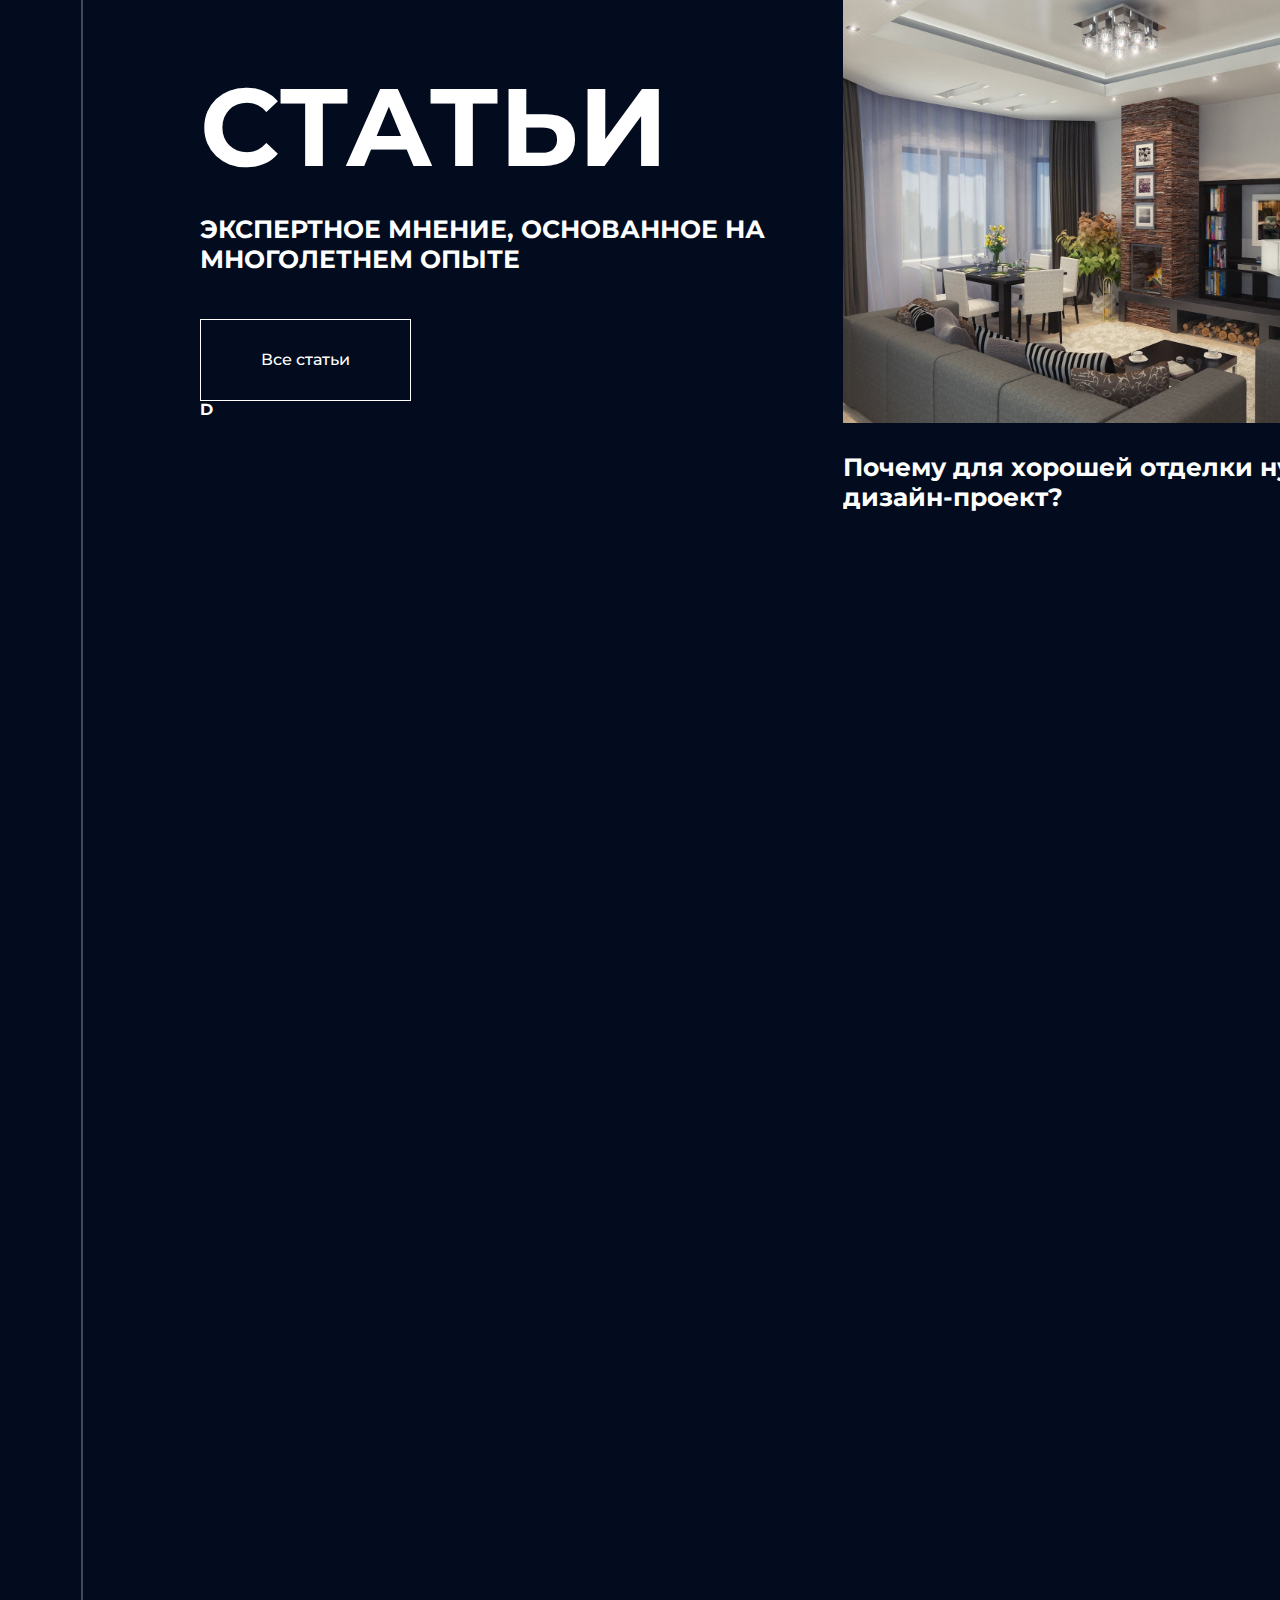
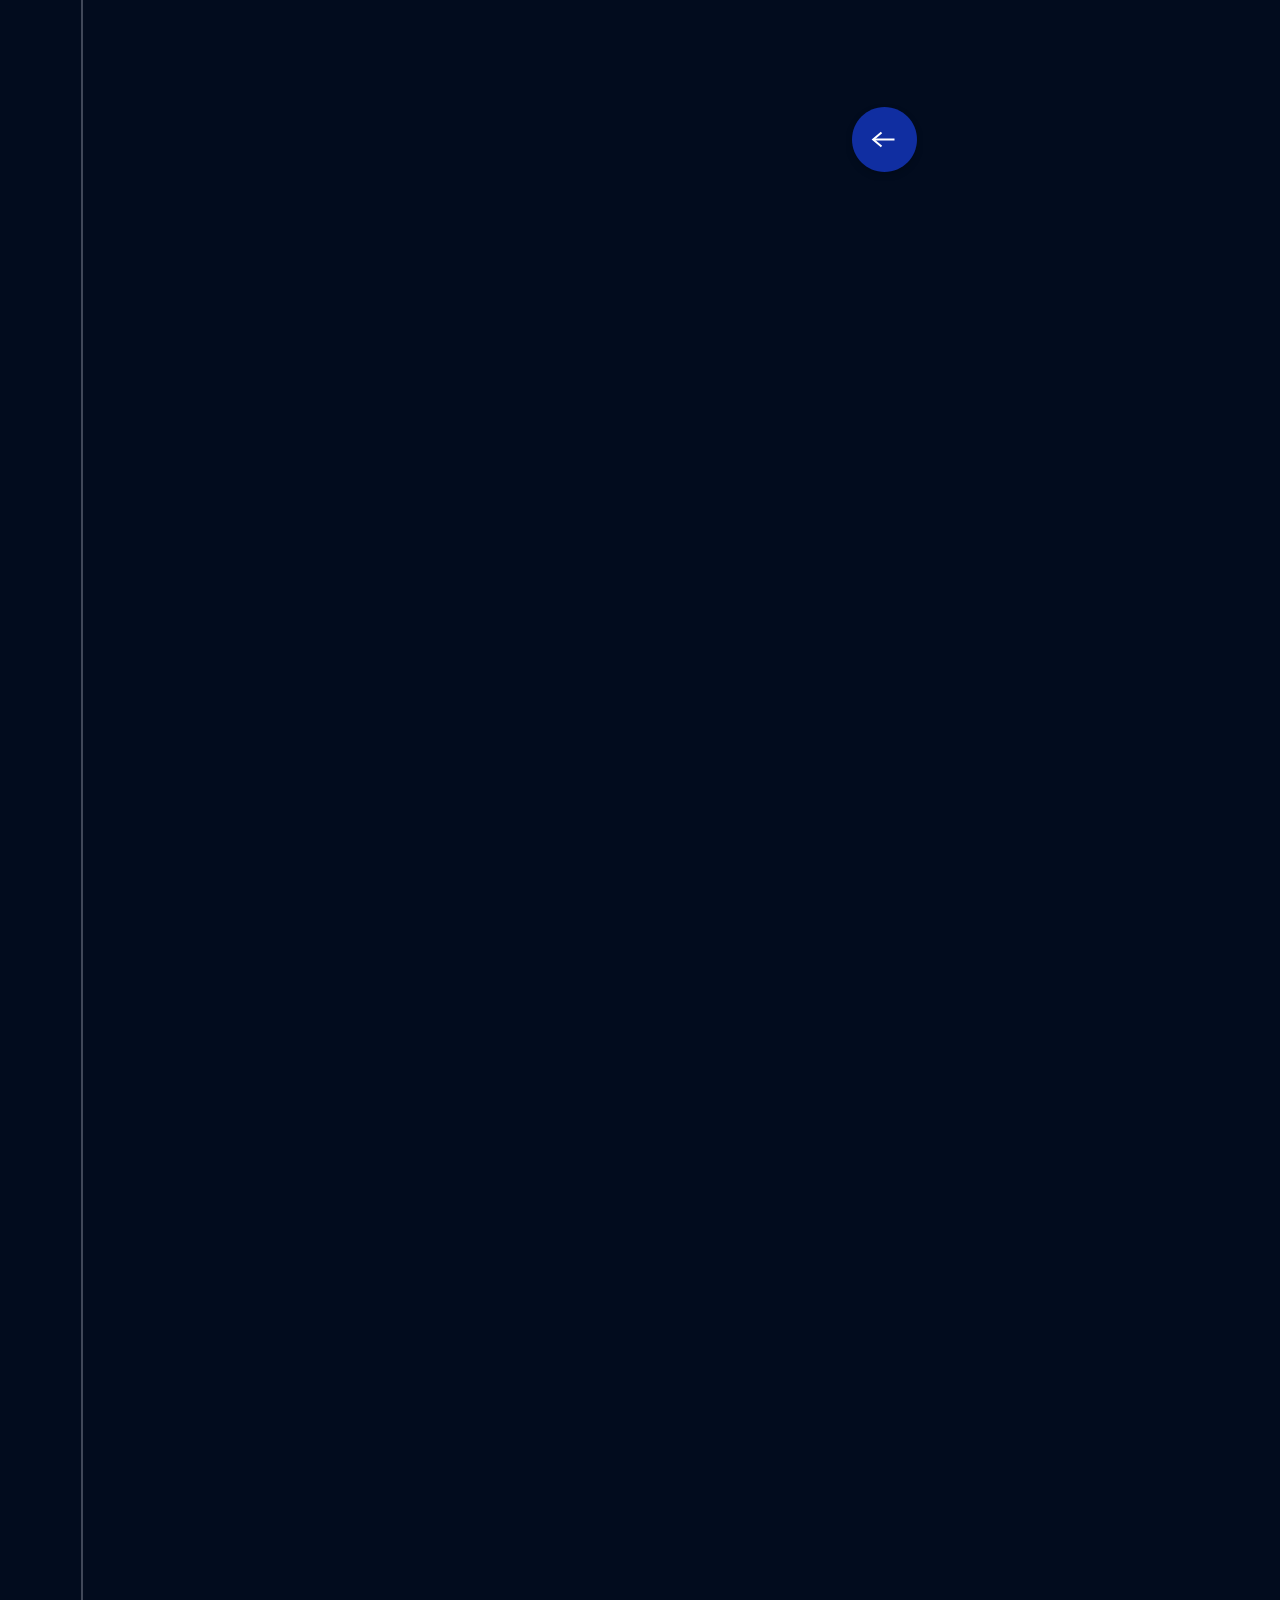
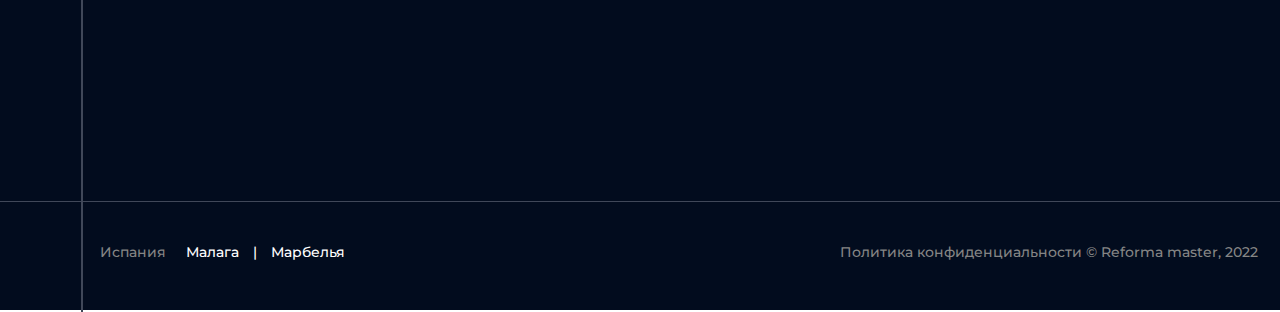
==== index.html @ 3654eb15 "first commit" ====
<!DOCTYPE html>
<html lang="ru">
<head>
    <meta charset="UTF-8">
    <meta http-equiv="X-UA-Compatible" content="IE=edge">
    <meta name="viewport" content="width=device-width, initial-scale=1.0">
    <link rel="shortcut icon" href="favicon.ico" type="image/x-icon">
    <link rel="stylesheet" href="/style/normalize.css">
    <link rel="stylesheet" href="/style/style.css">
    <link rel="preconnect" href="https://fonts.googleapis.com">
<link rel="preconnect" href="https://fonts.gstatic.com" crossorigin>
<link href="https://fonts.googleapis.com/css2?family=Montserrat:wght@500;700&display=swap" rel="stylesheet"> 
    <title>Document</title>
</head>
<body>
    <div class="stripes">
        <div class="stripe"></div>
    <!-- <header class="header"></header> -->
            <!-- <aside class="aside-left">
            <ul class="cosial">
                <li class="cosial-item">1</li>
                <li class="cosial-item">1</li>
                <li class="cosial-item">1</li>
            </ul>
        </aside> -->
        <!-- <div class="main">
            <section class="section"></section>
            <nav class="navigation"></nav>    
            
        </div> -->
        <!-- main    end -->
       
            <section class="articles black-bg">
                <div class="wrap">
                    <div class="articles-box">
                        <div class="articles-left">                            
                            <h2 class="articles-title">Статьи</h2>
                            <p class="articles-text">Экспертное мнение, основанное 
                                на многолетнем опыте</p>
                            <button class="articles-btn">Все статьи</button>
                            <div class="right ">d</div>
                        </div>
                        <div class="articles-slider">
                            <div class="arrow-left"></div>
                            <div class="arrow-right"></div>
                            <div class="slide1">
                                <img class="slide1-img" src="image/slide1.jpg" alt="slide1">
                                <p class="slide1-description">Почему для хорошей отделки 
                                    нужен дизайн-проект?</p>
                            </div>
                            <!-- slider2  -->
                            <div class="slide1">
                                <img class="slide2-img" src="image/slide2.jpg" alt="slide1">
                                <p class="slide1-description not-activ">Почему для хорошей отделки 
                                    нужен дизайн-проект?</p>
                            </div>
                        </div>
                    </div>
                </div>
            </section>
    
            <footer class="footer black-bg">
                <div class="container">
                    <div class="footer-box">
                        <div class="left">
                            <p>Испания</p>
                            <p class="country"> Малага <span class="malaga">|</span> Марбелья</p>
                        </div>
                        <div class="copyright">
                            <span>Политика конфиденциальности</span>
                            <span>&copy; Reforma master, 2022</span>
                        </div>
                    </div>
                </div>
            </footer>
    </div>
</body>
</html>
---- style/style.css ----
body {
    color: black;
    font-family: 'Montserrat', sans-serif;
    font-weight: 500;
    /* color: #020C1E; */
    color: #CCCDD0;
    /* border:#FF0 dashed 1px; */
    position: relative;
}
.header {
    display: flex;
}
.container {
    padding-left: 100px;
    padding-right: 22px;
    max-width: 1520px;
    margin: 0 auto;
}
.right {
    height: 3000px;
}
.aside {
    width: 122px;
    border-right: 1px solid #CCCDD0;
}
/* .box-left {
    background-color: #020C1E;
    max-width: 81px;
    width: 81px;
    box-sizing: border-box;
    padding-left: 22px;
    border-right: 1px solid #CCCDD0;

} */
/* .body-flex {
    display: flex;
    min-height: 1500px;
} */
.cosial {
    display: flex;
    flex-direction: column;
    position: sticky;
}

/* .section-item {
    background-color: #020C1E;
    color: #FFFFFF;
} */
/* .div:hover {
    transition: 0.3s ease-in;
    opacity: 1;
} */
.malaga {
    padding-right: 10px;
    padding-left: 10px;
}
/* .footer-flex {
    display: flex;
} */
.footer-box {
    display: flex;
    justify-content: space-between;
    align-items: center;
    font-weight: 500;
    font-size: 14px;
    line-height: 17px;
    color: #858585;
    
}
.stripe {
    position: absolute;
    border: 1px solid #404859;
    left: 81px;
    height: 100%;
}
.stripes {
    position: relative;
}
section {
    display: flex;
}
/* .stripe::before {
    content: "";
    display: block;
    position: absolute;
    left: 0;
    height: 100%;    
    border-right: 1px solid red;
    padding-right: 122px;
} */
.left {
    display: flex;
    gap: 20px;
}
.country {
    color: #FFFFFF;
}
.articles {
    font-weight: bold;
    text-transform: uppercase;
}
.articles-title {
    font-size: 110px;
    line-height: 134px;
    text-transform: uppercase;
    margin: 0;
    margin-top: 60px;
}
.articles-text {
    font-size: 25px;
    line-height: 30px;
    margin-top: 20px;
    margin-bottom: 45px;
}
.articles-btn {
    padding: 30px 60px;
    font-weight: 500;
    font-size: 16px;
    line-height: 20px;
    cursor: pointer;
    border: 1px solid #FFFFFF;
    color: #FFFFFF;
    background-color: #020C1E;
    transition: 0.3s;
}
.articles-btn:hover {
    background-color: #FFFFFF;
    border: 1px solid; 
    color: #020C1E;
} 
.articles-box {
    display: flex;
    justify-content: space-between;
}
.articles-slider {
    position: relative;
    display: flex;    
    gap: 30px;
    overflow-x: scroll;
    overflow-y: hidden;
}
.articles-left {
    flex-basis: 63%;
}
.arrow-left {
    display: block;
    height: 83px;
    width: 83px;
    position: absolute;
    top: 50%;
    left: 0;
    background-image: url(../image/left_arrow.svg);
}
.wrap {
    margin-left: 200px;
}
.arrow-right {
    display: block;
    height: 83px;
    width: 83px;
    position: absolute;
    background-image: url(../image/left_arrow.svg);
    transform: rotate(180deg);
    top: 50%;
    right: 40px;
}
.slide1-img {
    height: 423px;
}
.slide2-img {
    height: 423px;
}
.not-activ {
    opacity: 0.5;
}

.slide1-description {
    font-size: 25px;
    line-height: 30px;
    text-transform: none;
}

.black-bg {
    background-color: #020C1E;
    color: #FFFFFF;
}
.footer {    
    border-top: 1px solid #404859;
    padding-top: 28px;
    padding-bottom: 35px;
}
    
@media (min-width: 1560px) {
    .container {
        padding-left: 0px;
        padding-right: 0px;
    }
}
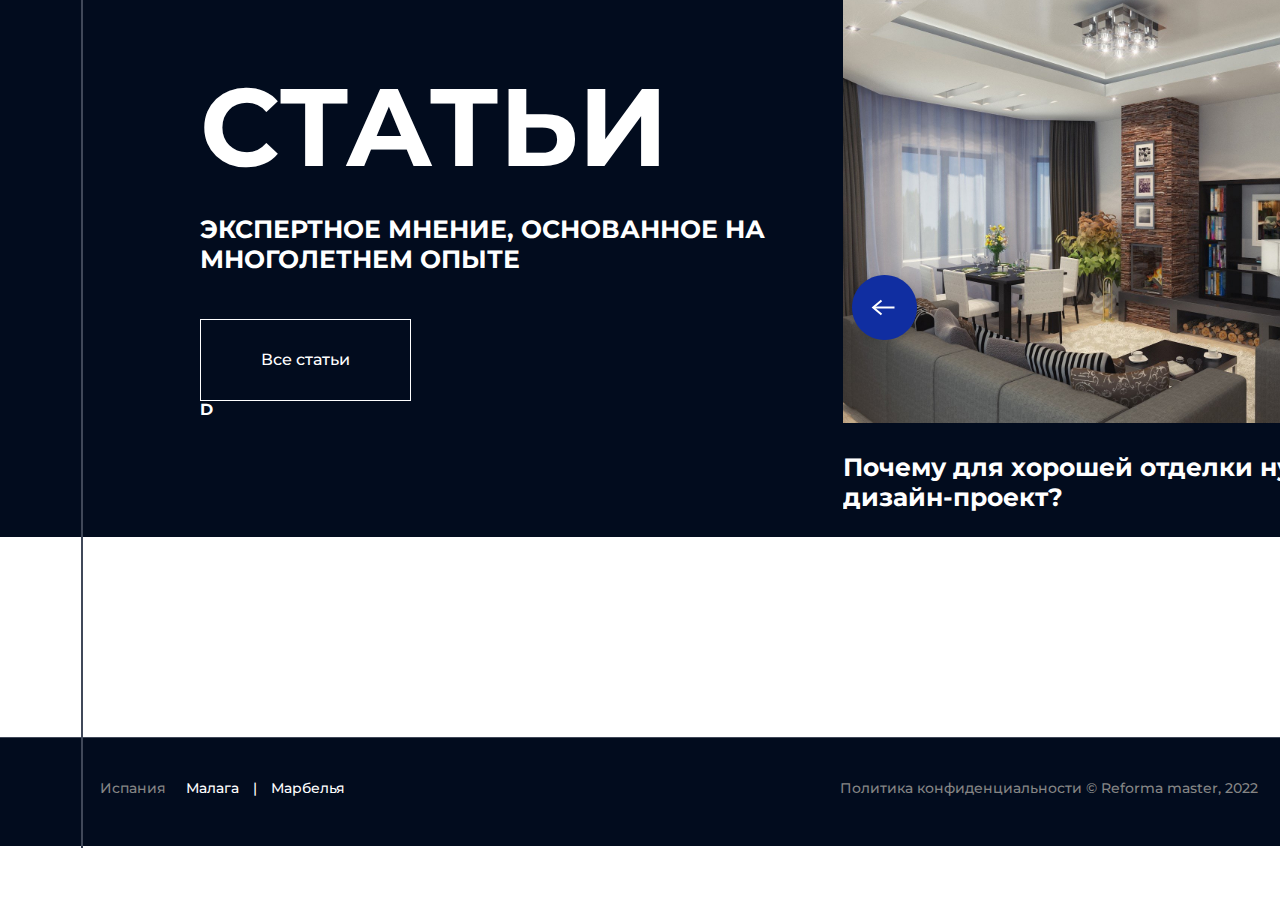
==== commit e04e048c: "Add margin" ====
--- a/index.html
+++ b/index.html
@@ -41,8 +41,8 @@
                             <div class="right ">d</div>
                         </div>
                         <div class="articles-slider">
-                            <div class="arrow-left"></div>
-                            <div class="arrow-right"></div>
+                            <button class="arrow-left"></button>
+                            <button class="arrow-right"></button>
                             <div class="slide1">
                                 <img class="slide1-img" src="image/slide1.jpg" alt="slide1">
                                 <p class="slide1-description">Почему для хорошей отделки 
--- a/style/style.css
+++ b/style/style.css
@@ -16,9 +16,6 @@
     max-width: 1520px;
     margin: 0 auto;
 }
-.right {
-    height: 3000px;
-}
 .aside {
     width: 122px;
     border-right: 1px solid #CCCDD0;
@@ -30,12 +27,8 @@
     box-sizing: border-box;
     padding-left: 22px;
     border-right: 1px solid #CCCDD0;
+} */
 
-} */
-/* .body-flex {
-    display: flex;
-    min-height: 1500px;
-} */
 .cosial {
     display: flex;
     flex-direction: column;
@@ -96,6 +89,7 @@
     color: #FFFFFF;
 }
 .articles {
+    margin-bottom: 200px;
     font-weight: bold;
     text-transform: uppercase;
 }
@@ -143,6 +137,8 @@
     flex-basis: 63%;
 }
 .arrow-left {
+    background-color: transparent;
+    border: none;
     display: block;
     height: 83px;
     width: 83px;
@@ -155,6 +151,8 @@
     margin-left: 200px;
 }
 .arrow-right {
+    background-color: transparent;
+    border: none;
     display: block;
     height: 83px;
     width: 83px;
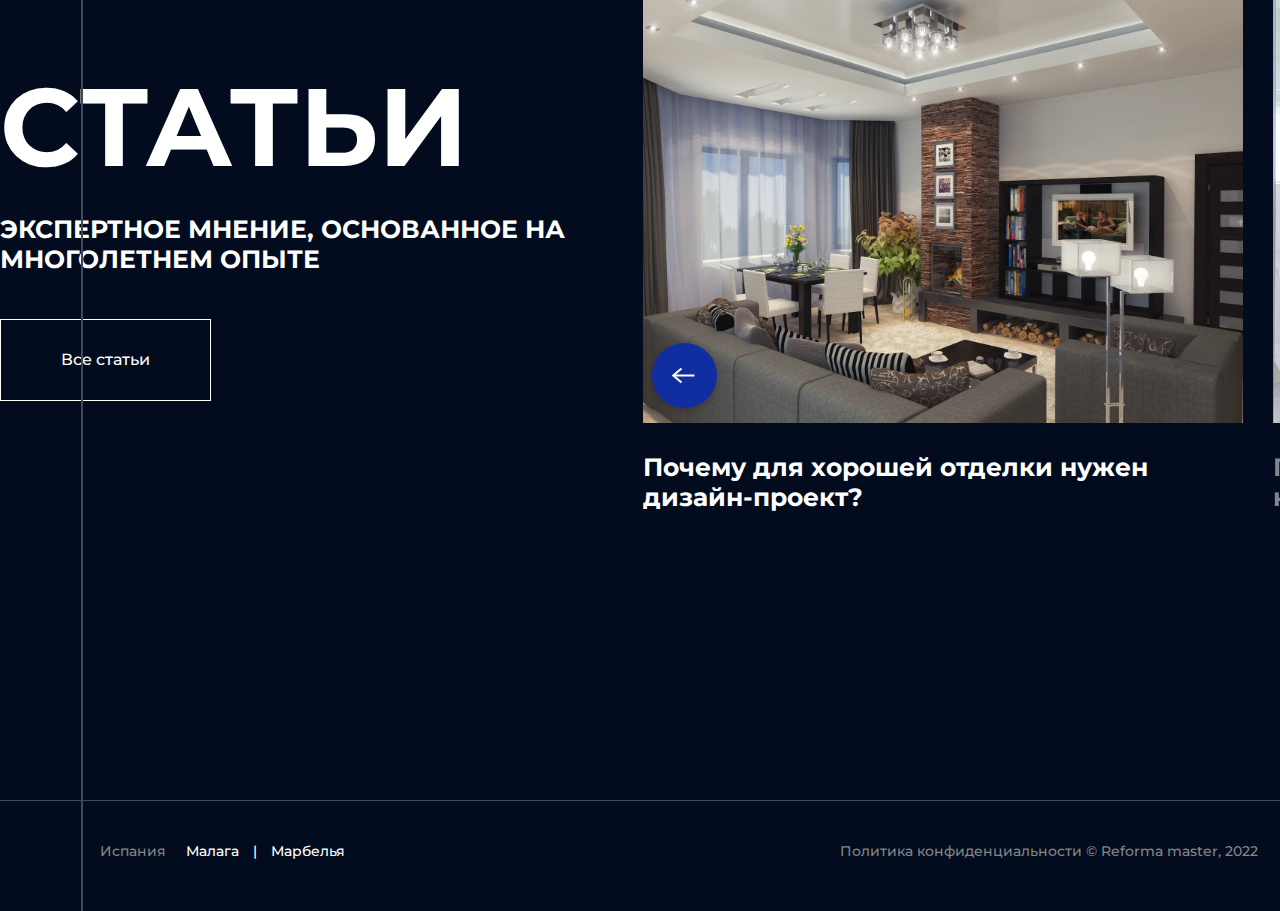
==== commit cd364dc1: "Add body black" ====
--- a/index.html
+++ b/index.html
@@ -5,14 +5,14 @@
     <meta http-equiv="X-UA-Compatible" content="IE=edge">
     <meta name="viewport" content="width=device-width, initial-scale=1.0">
     <link rel="shortcut icon" href="favicon.ico" type="image/x-icon">
-    <link rel="stylesheet" href="/style/normalize.css">
-    <link rel="stylesheet" href="/style/style.css">
+    <link rel="stylesheet" href="style/normalize.css">
+    <link rel="stylesheet" href="style/style.css">
     <link rel="preconnect" href="https://fonts.googleapis.com">
 <link rel="preconnect" href="https://fonts.gstatic.com" crossorigin>
 <link href="https://fonts.googleapis.com/css2?family=Montserrat:wght@500;700&display=swap" rel="stylesheet"> 
     <title>Document</title>
 </head>
-<body>
+<body class="black-bg">
     <div class="stripes">
         <div class="stripe"></div>
     <!-- <header class="header"></header> -->
@@ -38,7 +38,7 @@
                             <p class="articles-text">Экспертное мнение, основанное 
                                 на многолетнем опыте</p>
                             <button class="articles-btn">Все статьи</button>
-                            <div class="right ">d</div>
+                            
                         </div>
                         <div class="articles-slider">
                             <button class="arrow-left"></button>
--- a/style/style.css
+++ b/style/style.css
@@ -6,6 +6,7 @@
     color: #CCCDD0;
     /* border:#FF0 dashed 1px; */
     position: relative;
+    background-color: black;
 }
 .header {
     display: flex;
@@ -92,6 +93,8 @@
     margin-bottom: 200px;
     font-weight: bold;
     text-transform: uppercase;
+    overflow: hidden;
+    height: 600px;
 }
 .articles-title {
     font-size: 110px;
@@ -132,6 +135,8 @@
     gap: 30px;
     overflow-x: scroll;
     overflow-y: hidden;
+    padding-bottom: 136px;
+    width: auto;
 }
 .articles-left {
     flex-basis: 63%;
@@ -147,9 +152,7 @@
     left: 0;
     background-image: url(../image/left_arrow.svg);
 }
-.wrap {
-    margin-left: 200px;
-}
+
 .arrow-right {
     background-color: transparent;
     border: none;
@@ -193,6 +196,9 @@
         padding-left: 0px;
         padding-right: 0px;
     }
+    .wrap {
+        margin-left: 200px;
+    }
 }
         
     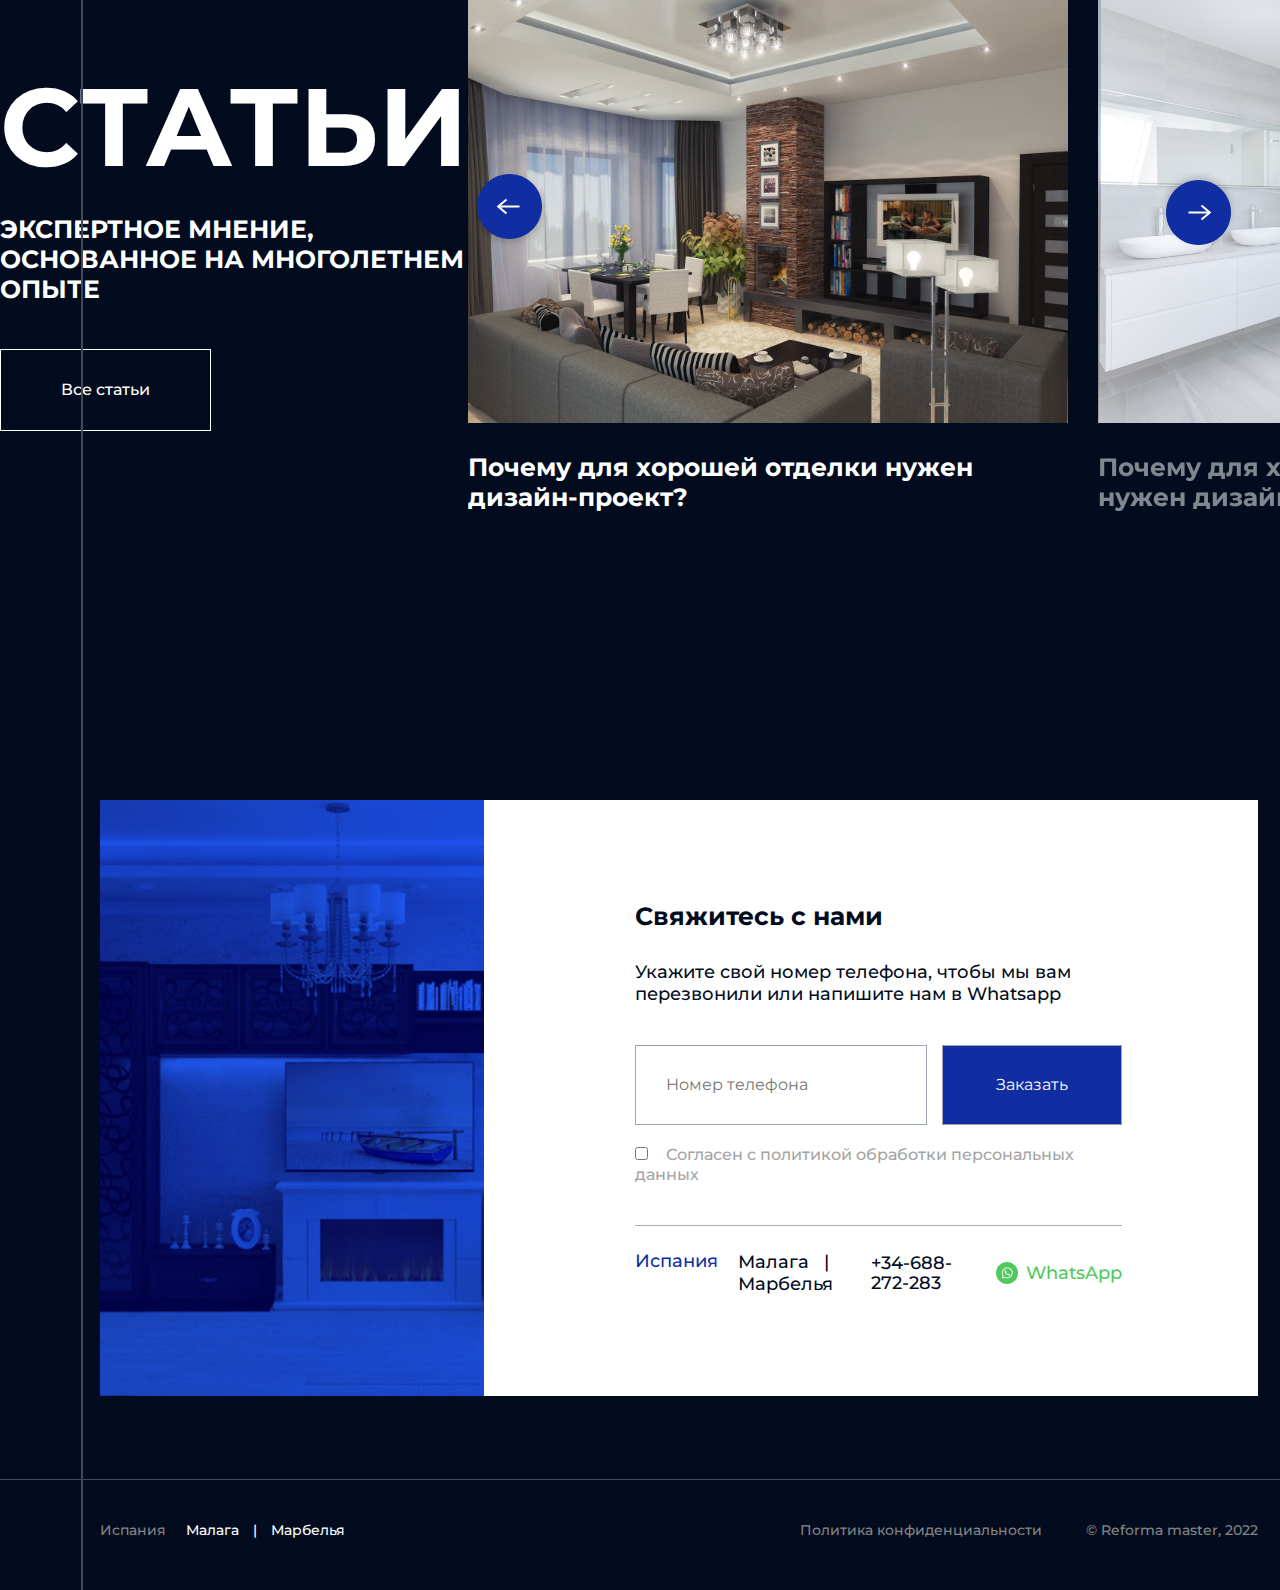
==== commit 4d30e4f4: "Add contact" ====
--- a/index.html
+++ b/index.html
@@ -58,16 +58,48 @@
                     </div>
                 </div>
             </section>
-    
+    <section class="contact">
+        <div class="container">
+            <div class="contact-box">
+                <div class="contact-left"></div>
+                <div class="contact-rigth">
+                    <div class="contact-text">
+                        <h2 class="contact-title">Свяжитесь с нами</h2>
+                        <p class="contact-description">Укажите свой номер телефона, чтобы мы вам
+                            перезвонили или напишите нам в Whatsapp</p>
+                    </div>
+                    <form class="contact-form">
+                        <div class="contact-flex">
+                            <input class="contact-input" type="tel" name="tel"  placeholder="Номер телефона" required>
+                            <button class="btn" name="tel" type="submit">Заказать</button>
+                        </div>
+                        <div class="contact-checks">                            
+                            <input class="contact-checkbox" type="checkbox" name="" id="telefon" required>
+                            <label class="contact-label" for="telefon">Согласен с политикой обработки <a class="link" href="#" target="_blank" rel="noopener noreferrer"> персональных данных</a></label>
+                        </div>
+                    </form>
+                    <ul class="contact-coutry">
+                        <div class="contact-info">
+                            <a href="#" class="spani">Испания</a>
+                            <a href="#" class="country-1"> Малага <span class="malaga">|</span> Марбелья</a>
+                        </div>
+                        <a class="link-tel" href="tel:+34688272283">+34-688-272-283</a>
+                        <a class="WhatsApp contact-WhatsApp" href="#" target="_blank" rel="noopener noreferrer">WhatsApp</a>
+                    </ul>
+                </div>
+            </div>
+
+        </div>
+    </section>
             <footer class="footer black-bg">
                 <div class="container">
                     <div class="footer-box">
                         <div class="left">
-                            <p>Испания</p>
+                            <p class="spani333">Испания</p>
                             <p class="country"> Малага <span class="malaga">|</span> Марбелья</p>
                         </div>
                         <div class="copyright">
-                            <span>Политика конфиденциальности</span>
+                            <span class="copy">Политика конфиденциальности</span>
                             <span>&copy; Reforma master, 2022</span>
                         </div>
                     </div>
--- a/style/style.css
+++ b/style/style.css
@@ -51,6 +51,149 @@
 /* .footer-flex {
     display: flex;
 } */
+.contact {
+    margin-bottom: 83px;
+}
+.contact-box {
+    display: flex;
+    justify-content: space-between;
+    background-color: #FFFFFF;
+    color: #020C1E;
+    gap: 15px;
+}
+.contact-flex {
+    display: flex;
+    justify-content: space-between;
+    gap: 15px;
+
+}
+.btn {
+    padding: 30px 53px;
+    color: #ffffff;
+    background-color: #102EA1;
+    border: 1px solid #9DA4B1; 
+    cursor: pointer;
+    transition: 0.3s ease-in;
+} 
+.btn:hover {
+    background-color: #FFFFFF;
+    border: 1px solid #9DA4B1; 
+    color: #020C1E;
+} 
+.contact-left {
+    background-image: url(../image/contact.png);
+    background-size: cover;
+    background-repeat: no-repeat;
+    display: block;
+    max-width: 484px;
+    width: 484px;    
+    padding-top: 101px;
+    padding-bottom: 101px;
+}
+.contact-title {
+    font-weight: bold;
+    font-size: 25px;
+    line-height: 30px;
+    margin: 0;
+}
+.contact-rigth {
+    padding: 101px 136px;
+}
+.contact-coutry {
+    display: flex;
+    justify-content: space-between;
+    align-items: center;
+    gap: 16px;
+    padding-top: 25px;
+    padding-left: 0;
+    margin: 0;
+    border-top: 1px solid #AFAFB0;
+}
+.contact-info {
+    display: flex; 
+    gap: 20px;
+    font-size: 18px;
+    color: #020C1E;
+}
+.link {
+    text-decoration: 1px solid transparent;
+    color: inherit;
+    
+}
+.link:hover {
+    text-decoration: 1px solid #102EA1;;
+    color: #000;
+}
+/* .contact-checkbox {
+    display: block;
+} */
+.contact-form {
+    margin-bottom: 40px;
+}
+.contact-input {
+    outline: none;
+    border: 1px solid #9DA4B1; 
+    padding: 30px;
+    width: 100%;
+}
+.contact-input:focus {
+    border: 1px solid #102EA1;
+}
+.contact-description {
+    max-width: 440px;
+    font-weight: 500;
+    font-size: 18px;
+    line-height: 22px;
+    margin-top: 30px;
+    margin-bottom: 40px;
+    color: #020C1E;
+}
+.contact-checks {
+    margin-top: 20px;
+
+}
+.contact-label {
+    margin-left: 14px;
+    font-weight: 500;
+    font-size: 16px;
+    line-height: 20px;    
+    color: #A4A4A5;
+}
+.contact-WhatsApp {
+    font-weight: 500;
+    font-size: 18px;
+    line-height: 22px;
+    text-decoration: none;
+    color: #51C85D;
+    transform: scale(1);
+    transition: 0.2s ease-in;
+}
+.contact-WhatsApp:hover {
+    transform: scale(1.1);
+}
+.link-tel {
+    font-weight: 500;
+    font-size: 18px;
+    color: #020C1E;
+    text-decoration: none;    
+    transform: scale(1);
+    transition: 0.2s ease-in;
+    margin: 0;
+}
+.link-tel:hover {
+    transform: scale(1.1);
+}
+.contact-WhatsApp::before {
+    content: '';
+    background-image: url(../image/whatsapp_mid.svg);
+    background-size: contain;
+    background-repeat: no-repeat;
+    width: 35px;
+    height: 35px;
+    padding-right: 30px;
+
+}
+
 .footer-box {
     display: flex;
     justify-content: space-between;
@@ -70,9 +213,6 @@
 .stripes {
     position: relative;
 }
-section {
-    display: flex;
-}
 /* .stripe::before {
     content: "";
     display: block;
@@ -82,6 +222,19 @@
     border-right: 1px solid red;
     padding-right: 122px;
 } */
+.spani {
+    color: #102EA1;
+    text-decoration: none;
+}
+.country-1 {
+    text-decoration: none;
+    font-size: 18px;
+    line-height: 22px;
+    
+    /* identical to box height */
+    
+    color: #020C1E;
+}
 .left {
     display: flex;
     gap: 20px;
@@ -148,7 +301,7 @@
     height: 83px;
     width: 83px;
     position: absolute;
-    top: 50%;
+    top: 25%;
     left: 0;
     background-image: url(../image/left_arrow.svg);
 }
@@ -162,7 +315,7 @@
     position: absolute;
     background-image: url(../image/left_arrow.svg);
     transform: rotate(180deg);
-    top: 50%;
+    top: 25%;
     right: 40px;
 }
 .slide1-img {
@@ -190,7 +343,9 @@
     padding-top: 28px;
     padding-bottom: 35px;
 }
-    
+.copy {
+    margin-right: 40px;
+}
 @media (min-width: 1560px) {
     .container {
         padding-left: 0px;
@@ -199,6 +354,4 @@
     .wrap {
         margin-left: 200px;
     }
-}
-        
-    +}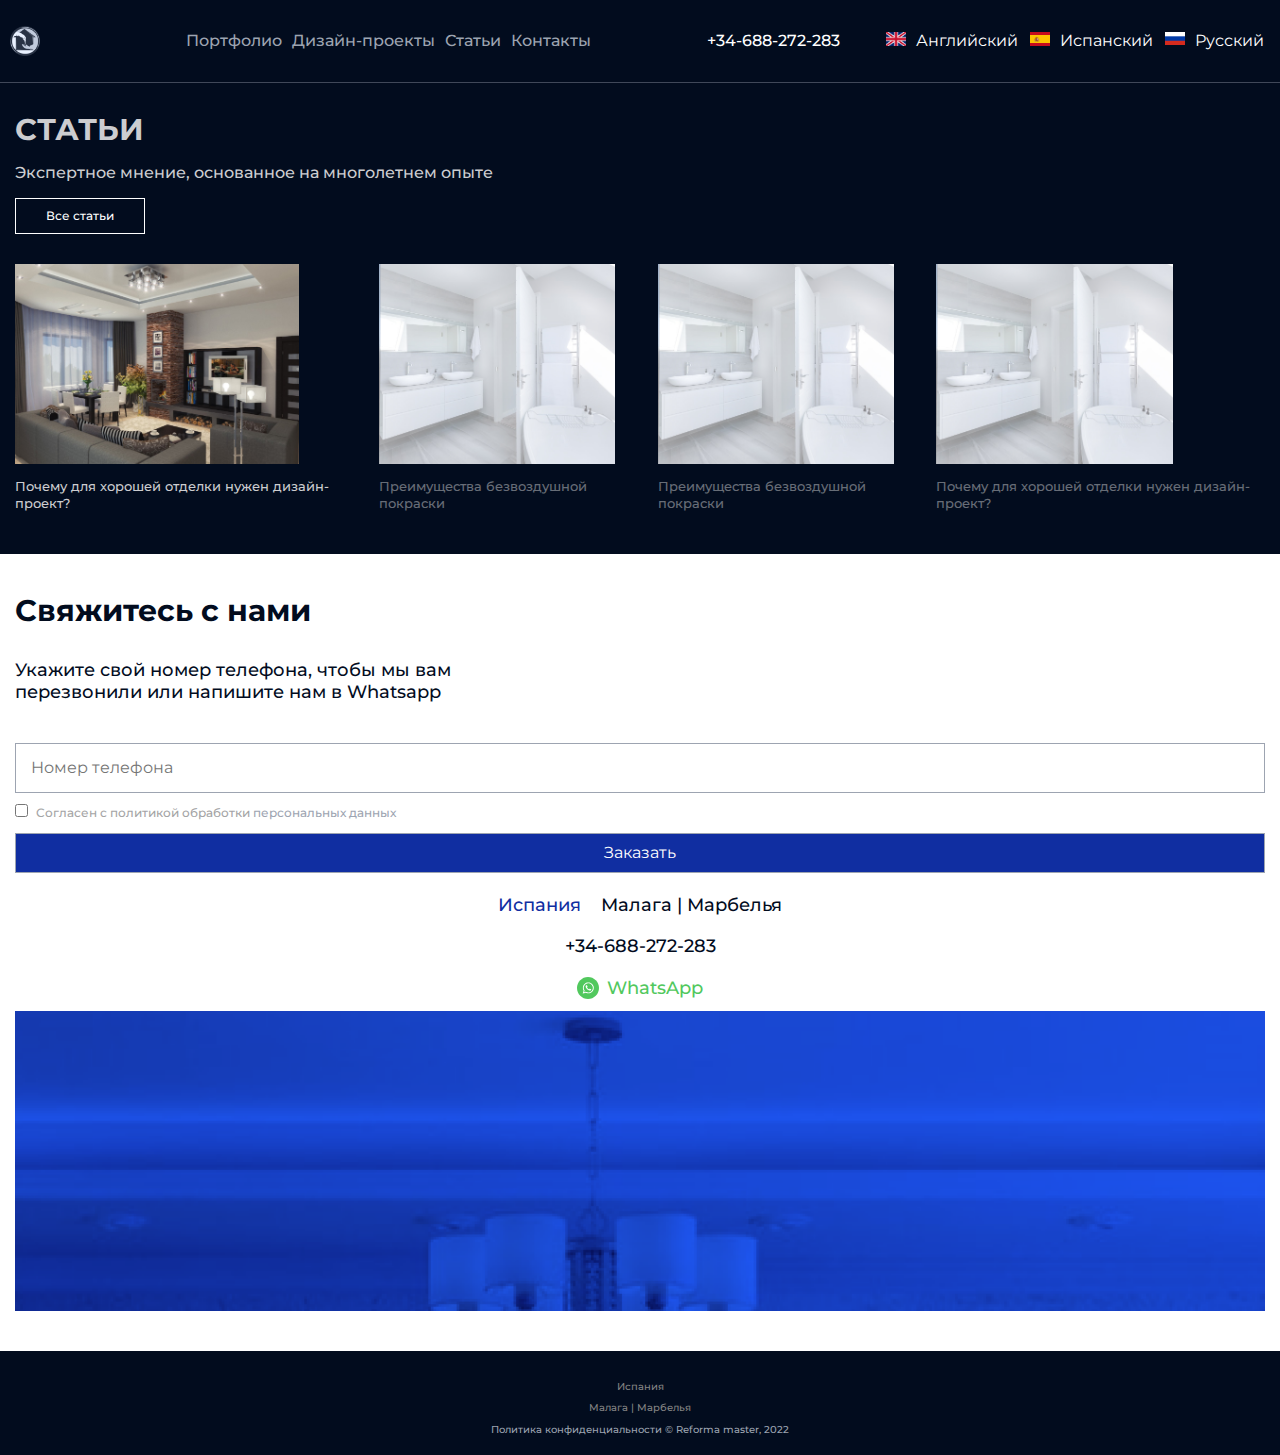
==== commit f6dde4c7: "Mobile adaptiv360" ====
--- a/index.html
+++ b/index.html
@@ -13,9 +13,51 @@
     <title>Document</title>
 </head>
 <body class="black-bg">
+    <div class="stripe"></div>
+    <header class="header">
+        <div class="header-box">
+            <div class="logo" src="image/burger.svg" alt=""></div>
+            <button onclick="openModal()" class="header-burger-menu"></button>
+            <nav>
+                <ul class="header-list">
+                    <li class="header-item">
+                        <a href="#" class="header-link">Портфолио</a>
+                    </li>
+                    <li class="header-item">
+                        <a href="#" class="header-link">Дизайн-проекты</a>
+                    </li>
+                    <li class="header-item">
+                        <a href="#" class="header-link">Статьи</a>
+                    </li>
+                    <li class="header-item">
+                        <a href="#" class="header-link">Контакты</a>
+                    </li>
+                </ul>                
+            </nav>
+            <a class="header-tel" href="tel:+34688272283">+34-688-272-283</a>
+            
+        </div>
+        <div class="count-box">
+            <!-- mobile -->
+            <a class="header-tel-moby" href="tel:+34688272283"></a>            
+            <button class="header-language"></button>
+            <!-- desctop -->
+            <ul class="count-list">
+                <li class="count-item">
+                    <button class="count-btn en">Английский</button>
+                </li>
+                <li class="count-item">
+                    <button class="count-btn es">Испанский</button>
+                </li>
+                <li class="count-item">
+                    <button class="count-btn ru">Русский</button>
+                </li>
+            </ul>
+        </div>
+    </header>
     <div class="stripes">
-        <div class="stripe"></div>
-    <!-- <header class="header"></header> -->
+        
+    
             <!-- <aside class="aside-left">
             <ul class="cosial">
                 <li class="cosial-item">1</li>
@@ -40,19 +82,33 @@
                             <button class="articles-btn">Все статьи</button>
                             
                         </div>
-                        <div class="articles-slider">
-                            <button class="arrow-left"></button>
-                            <button class="arrow-right"></button>
-                            <div class="slide1">
-                                <img class="slide1-img" src="image/slide1.jpg" alt="slide1">
-                                <p class="slide1-description">Почему для хорошей отделки 
-                                    нужен дизайн-проект?</p>
-                            </div>
-                            <!-- slider2  -->
-                            <div class="slide1">
-                                <img class="slide2-img" src="image/slide2.jpg" alt="slide1">
-                                <p class="slide1-description not-activ">Почему для хорошей отделки 
-                                    нужен дизайн-проект?</p>
+                        <div class="articles-slider-box">
+                            <div class="articles-slider">
+                                <button class="arrow-left"></button>
+                                <button class="arrow-right"></button>
+                                <div class="slide1">
+                                    <img class="slide1-img" src="image/slide1.jpg" alt="slide1">
+                                    <p class="slide1-description">Почему для хорошей отделки 
+                                        нужен дизайн-проект?</p>
+                                </div>
+                                <!-- slider2  -->
+                                <div class="slide1">
+                                    <img class="slide1-img" src="image/slide2.jpg" alt="slide1">
+                                    <p class="slide1-description not-activ">Преимущества безвоздушной
+                                        покраски</p>
+                                </div>
+                                <!-- slider2  -->
+                                <div class="slide1">
+                                    <img class="slide1-img" src="image/slide2.jpg" alt="slide1">
+                                    <p class="slide1-description not-activ">Преимущества безвоздушной
+                                        покраски</p>
+                                </div>
+                                <!-- slider2  -->
+                                <div class="slide1">
+                                    <img class="slide1-img" src="image/slide2.jpg" alt="slide1">
+                                    <p class="slide1-description not-activ">Почему для хорошей отделки 
+                                        нужен дизайн-проект?</p>
+                                </div>
                             </div>
                         </div>
                     </div>
@@ -72,10 +128,10 @@
                         <div class="contact-flex">
                             <input class="contact-input" type="tel" name="tel"  placeholder="Номер телефона" required>
                             <button class="btn" name="tel" type="submit">Заказать</button>
-                        </div>
-                        <div class="contact-checks">                            
-                            <input class="contact-checkbox" type="checkbox" name="" id="telefon" required>
-                            <label class="contact-label" for="telefon">Согласен с политикой обработки <a class="link" href="#" target="_blank" rel="noopener noreferrer"> персональных данных</a></label>
+                            <div class="contact-checks">                            
+                                <input class="contact-checkbox" type="checkbox" name="" id="telefon" required>
+                                <label class="contact-label" for="telefon">Согласен с политикой обработки <a class="link" href="#" target="_blank" rel="noopener noreferrer"> персональных данных</a></label>
+                            </div>
                         </div>
                     </form>
                     <ul class="contact-coutry">
@@ -99,12 +155,32 @@
                             <p class="country"> Малага <span class="malaga">|</span> Марбелья</p>
                         </div>
                         <div class="copyright">
-                            <span class="copy">Политика конфиденциальности</span>
+                            <a class="copy" href="#" target="_blank" rel="noopener noreferrer">Политика конфиденциальности</span>
                             <span>&copy; Reforma master, 2022</span>
                         </div>
                     </div>
                 </div>
             </footer>
     </div>
+    <!-- burger  -->
+    <div class="burger-menu">
+        <button onclick="cloceModal()" class="burger-cloce">+</button>
+    
+    <ul class="header-list-moby">
+        <li class="header-item">
+            <a href="#" class="header-link">Портфолио</a>
+        </li>
+        <li class="header-item">
+            <a href="#" class="header-link">Дизайн-проекты</a>
+        </li>
+        <li class="header-item">
+            <a href="#" class="header-link">Статьи</a>
+        </li>
+        <li class="header-item">
+            <a href="#" class="header-link">Контакты</a>
+        </li>
+    </ul> 
+
+    </div>  
 </body>
 </html>--- a/style/style.css
+++ b/style/style.css
@@ -6,17 +6,153 @@
     color: #CCCDD0;
     /* border:#FF0 dashed 1px; */
     position: relative;
-    background-color: black;
+    background-color: #020C1E;
+    
+    position: relative;
+}
+a {
+    text-decoration: none;
+    color: #9DA4B1;
+}
+.container {
+    padding-left: 15px;
+    padding-right: 15px;
+    max-width: 1520px;
+    margin: 0 auto;
+}
+.wrap {
+    padding-left: 15px;
+    padding-right: 0;
+    margin: 0 auto;
 }
 .header {
     display: flex;
-}
-.container {
-    padding-left: 100px;
-    padding-right: 22px;
-    max-width: 1520px;
+    justify-content: space-between;
+    align-items: center;
+    padding: 15px 10px;
     margin: 0 auto;
-}
+    border-bottom: 1px solid #404859;
+}
+.header-box {
+    display: flex;
+    justify-content: space-between;
+    gap: 30px;
+    align-items: center;
+}
+.logo {
+    /* width: 50px; */
+    /* height: 50px; */
+    display: block;    
+    width: 30px;
+    height: 30px;
+    margin-right: 30px;
+    background-image: url(../image/Logo.png);
+    background-repeat: no-repeat;
+    background-size: contain;
+}
+.header-list {
+    display: none;
+    justify-content: space-between;
+    gap: 10px;
+    align-items: center;
+    list-style-type: none;
+    padding-left: 0;
+}
+.header-item {
+    opacity: 1;
+}
+.header-link {
+    text-decoration: none;
+}
+.header-tel {
+    display: none;
+    color: #ffffff;
+}
+.header-burger-menu {   
+    background-image: url(../image/burger.svg);
+    background-repeat: no-repeat;
+    background-size: cover;
+    border: none;
+    background-color: #020C1E;
+    width: 25px;
+    height: 20px;
+}
+.count-box {
+    display: flex;
+    justify-content: space-between;
+    align-items: center;
+    gap: 20px;
+}
+.header-tel-moby {
+    display: block;
+    background-image: url(../image/tel.svg);
+    background-repeat: no-repeat;
+    background-size: contain;
+    width: 26px;
+    height: 25px;
+}
+.count-list {
+    display: none;
+    list-style: none;
+    justify-content: space-between;
+    align-items: center;
+}
+.count-item {
+    opacity: 1;
+}
+.count-btn {
+    display: flex;
+    align-items: center;
+    gap: 10px;
+    border: none;
+    align-items: center;
+    display: flex;
+    background-color: #020C1E;
+    color: #ffffff;
+}
+.en::before {
+    content: '';
+    display: block;
+    background-repeat: no-repeat;
+    background-size: contain;
+    width: 20px;
+    height: 18px;
+    background-image: url(../image/flag_en.png);
+}
+.es::before {
+    content: '';
+    display: block;
+    background-repeat: no-repeat;
+    background-size: contain;
+    width: 20px;
+    height: 18px;
+    background-image: url(../image/flag_es.png);
+}
+.ru::before {
+    content: '';
+    display: block;
+    background-repeat: no-repeat;
+    background-size: contain;
+    width: 20px;
+    height: 18px;
+    background-image: url(../image/flag_ru.png);
+}
+.header-list-moby {
+    position: relative;
+}
+.header-language {
+    border: none;
+    background-color: #020C1E;
+    color: #ffffff;
+    background-image: url(../image/flag_ru.png);
+    background-repeat: no-repeat;
+    background-size: contain;
+    height: 20px;
+    width: 30px;
+}
+
+
+
 .aside {
     width: 122px;
     border-right: 1px solid #CCCDD0;
@@ -29,111 +165,121 @@
     padding-left: 22px;
     border-right: 1px solid #CCCDD0;
 } */
-
-.cosial {
-    display: flex;
-    flex-direction: column;
-    position: sticky;
-}
-
-/* .section-item {
-    background-color: #020C1E;
-    color: #FFFFFF;
-} */
-/* .div:hover {
-    transition: 0.3s ease-in;
-    opacity: 1;
-} */
-.malaga {
-    padding-right: 10px;
-    padding-left: 10px;
-}
-/* .footer-flex {
-    display: flex;
-} */
 .contact {
-    margin-bottom: 83px;
+    padding-bottom: 40px;
+    padding-top: 40px;
+    background-color: #ffffff;
 }
 .contact-box {
     display: flex;
-    justify-content: space-between;
-    background-color: #FFFFFF;
+    flex-direction: column;    
     color: #020C1E;
-    gap: 15px;
-}
-.contact-flex {
-    display: flex;
-    justify-content: space-between;
-    gap: 15px;
-
+}
+.articles-slider-box {
+    height: 290px;
+    overflow: hidden;
+}
+.articles-slider {
+    position: relative;
+    display: flex;    
+    gap: 20px;
+    overflow-x: scroll;
+    overflow-y: hidden;
+    padding-bottom: 40px;
+    width: auto;
+}
+
+.arrow-left {
+    display: none;
+    background-color: transparent;
+    border: none;    
+    height: 83px;
+    width: 83px;
+    position: absolute;
+    top: 25%;
+    left: 0;
+    background-image: url(../image/left_arrow.svg);
+}
+
+.arrow-right {
+    display: none;
+    background-color: transparent;
+    border: none;    
+    height: 83px;
+    width: 83px;
+    position: absolute;
+    background-image: url(../image/left_arrow.svg);
+    transform: rotate(180deg);
+    top: 25%;
+    right: 40px;
+}
+.slide1-img {
+    height: 200px;
+}
+.articles-btn {
+    padding: 10px 30px;
+    font-weight: 500;
+    font-size: 12px;
+    cursor: pointer;
+    border: 1px solid #FFFFFF;
+    color: #FFFFFF;
+    background-color: #020C1E;
+    transition: 0.3s;
+    margin-bottom: 30px;
+}
+.slide1-description {
+    font-size: 13px;
+    line-height: 1.3;
+    margin: 10px 0;
+}
+
+.articles-title {
+    font-size: 30px;
+    text-transform: uppercase;
+    margin: 0;
+    margin-top: 30px;
+}
+.not-activ {
+    opacity: 0.5;
+}
+.contact-left {
+    order: 2;
+    display: block;
+    background-image: url(../image/contact.png);
+    background-size: cover;
+    background-repeat: no-repeat;
+    width: 100%;
+    height: 300px;
 }
 .btn {
-    padding: 30px 53px;
+    display: block;
+    padding: 10px 60px;
     color: #ffffff;
     background-color: #102EA1;
     border: 1px solid #9DA4B1; 
     cursor: pointer;
+    margin: 10px auto;
+    width: 100%;
+    order: 3;
     transition: 0.3s ease-in;
 } 
-.btn:hover {
-    background-color: #FFFFFF;
-    border: 1px solid #9DA4B1; 
-    color: #020C1E;
-} 
-.contact-left {
-    background-image: url(../image/contact.png);
-    background-size: cover;
-    background-repeat: no-repeat;
-    display: block;
-    max-width: 484px;
-    width: 484px;    
-    padding-top: 101px;
-    padding-bottom: 101px;
-}
 .contact-title {
     font-weight: bold;
-    font-size: 25px;
-    line-height: 30px;
+    font-size: 30px;
     margin: 0;
 }
-.contact-rigth {
-    padding: 101px 136px;
-}
-.contact-coutry {
+.contact-flex {
     display: flex;
+    flex-wrap: wrap;
     justify-content: space-between;
-    align-items: center;
-    gap: 16px;
-    padding-top: 25px;
-    padding-left: 0;
-    margin: 0;
-    border-top: 1px solid #AFAFB0;
-}
-.contact-info {
-    display: flex; 
-    gap: 20px;
-    font-size: 18px;
-    color: #020C1E;
-}
-.link {
-    text-decoration: 1px solid transparent;
-    color: inherit;
-    
-}
-.link:hover {
-    text-decoration: 1px solid #102EA1;;
-    color: #000;
-}
-/* .contact-checkbox {
-    display: block;
-} */
-.contact-form {
-    margin-bottom: 40px;
-}
+    /* gap: 15px; */
+
+}
+
 .contact-input {
     outline: none;
     border: 1px solid #9DA4B1; 
-    padding: 30px;
+    padding: 15px;
     width: 100%;
 }
 .contact-input:focus {
@@ -149,13 +295,13 @@
     color: #020C1E;
 }
 .contact-checks {
-    margin-top: 20px;
+    margin-top: 10px;
 
 }
 .contact-label {
-    margin-left: 14px;
+    margin-left: 4px;
     font-weight: 500;
-    font-size: 16px;
+    font-size: 12px;
     line-height: 20px;    
     color: #A4A4A5;
 }
@@ -166,22 +312,36 @@
     text-decoration: none;
     color: #51C85D;
     transform: scale(1);
+    text-align: center;
+    display: block;
     transition: 0.2s ease-in;
 }
-.contact-WhatsApp:hover {
-    transform: scale(1.1);
-}
+
+.contact-info {
+    display: flex;     
+    justify-content: center;    
+    gap: 20px;
+    font-size: 18px;
+    color: #020C1E;
+}
+
+.spani {
+    color: #102EA1;
+}
+.country-1 {
+    color: #020C1E;
+}
+
 .link-tel {
+    display: block;
     font-weight: 500;
     font-size: 18px;
     color: #020C1E;
     text-decoration: none;    
     transform: scale(1);
     transition: 0.2s ease-in;
-    margin: 0;
-}
-.link-tel:hover {
-    transform: scale(1.1);
+    text-align: center;
+    margin: 20px;
 }
 .contact-WhatsApp::before {
     content: '';
@@ -194,157 +354,81 @@
 
 }
 
+
+
+
+
+
+.footer {
+    padding: 20px 0;
+}
+
 .footer-box {
-    display: flex;
-    justify-content: space-between;
-    align-items: center;
-    font-weight: 500;
-    font-size: 14px;
-    line-height: 17px;
-    color: #858585;
-    
-}
-.stripe {
-    position: absolute;
-    border: 1px solid #404859;
-    left: 81px;
-    height: 100%;
-}
-.stripes {
-    position: relative;
-}
-/* .stripe::before {
-    content: "";
-    display: block;
-    position: absolute;
-    left: 0;
-    height: 100%;    
-    border-right: 1px solid red;
-    padding-right: 122px;
-} */
-.spani {
-    color: #102EA1;
-    text-decoration: none;
-}
-.country-1 {
-    text-decoration: none;
-    font-size: 18px;
-    line-height: 22px;
-    
-    /* identical to box height */
-    
-    color: #020C1E;
-}
-.left {
-    display: flex;
-    gap: 20px;
-}
-.country {
-    color: #FFFFFF;
-}
-.articles {
-    margin-bottom: 200px;
-    font-weight: bold;
-    text-transform: uppercase;
-    overflow: hidden;
-    height: 600px;
-}
-.articles-title {
-    font-size: 110px;
-    line-height: 134px;
-    text-transform: uppercase;
-    margin: 0;
-    margin-top: 60px;
-}
-.articles-text {
-    font-size: 25px;
-    line-height: 30px;
-    margin-top: 20px;
-    margin-bottom: 45px;
-}
-.articles-btn {
-    padding: 30px 60px;
-    font-weight: 500;
-    font-size: 16px;
-    line-height: 20px;
-    cursor: pointer;
-    border: 1px solid #FFFFFF;
-    color: #FFFFFF;
-    background-color: #020C1E;
-    transition: 0.3s;
-}
-.articles-btn:hover {
-    background-color: #FFFFFF;
-    border: 1px solid; 
-    color: #020C1E;
-} 
-.articles-box {
-    display: flex;
-    justify-content: space-between;
-}
-.articles-slider {
-    position: relative;
-    display: flex;    
-    gap: 30px;
-    overflow-x: scroll;
-    overflow-y: hidden;
-    padding-bottom: 136px;
-    width: auto;
-}
-.articles-left {
-    flex-basis: 63%;
-}
-.arrow-left {
-    background-color: transparent;
-    border: none;
-    display: block;
-    height: 83px;
-    width: 83px;
-    position: absolute;
-    top: 25%;
-    left: 0;
-    background-image: url(../image/left_arrow.svg);
-}
-
-.arrow-right {
-    background-color: transparent;
-    border: none;
-    display: block;
-    height: 83px;
-    width: 83px;
-    position: absolute;
-    background-image: url(../image/left_arrow.svg);
-    transform: rotate(180deg);
-    top: 25%;
-    right: 40px;
-}
-.slide1-img {
-    height: 423px;
-}
-.slide2-img {
-    height: 423px;
-}
-.not-activ {
-    opacity: 0.5;
-}
-
-.slide1-description {
-    font-size: 25px;
-    line-height: 30px;
-    text-transform: none;
-}
-
-.black-bg {
-    background-color: #020C1E;
-    color: #FFFFFF;
-}
-.footer {    
-    border-top: 1px solid #404859;
-    padding-top: 28px;
-    padding-bottom: 35px;
+    /* display: flex; */
+    /* justify-content: space-between; */
+    /* align-items: center; */
+    text-align: center;
+    /* font-weight: 500; */
+    /* font-size: 14px; */
+    /* line-height: 17px; */
+    color: #858585;    
+    font-size: 10px;
+}
+.contact-coutry {
+    padding-left: 0;
+    font-size: 12px;
 }
 .copy {
-    margin-right: 40px;
+    display: block;
+}
+.burger-menu {
+    display: none;
+}
+
+
+@media (min-width: 800px) {
+    .header-list {
+        display: flex;
+    }   
+    .header-tel {
+        display: block;
+    }
+    .header-tel-moby {
+        display: none;
+    }
+    .header-burger-menu {
+        display: none;
+    }
+}
+
+@media (min-width: 1100px) {
+    .count-list {
+        display: flex;
+    }
+    .header-language {
+        display: none;
+    }
+}
+@media (min-width: 1200px) {
+    .header-box {
+        flex-grow: 1;
+    }
+    .header-tel {
+        display: block;
+        color: #ffffff;
+    }
+    .header-tel-moby {
+        display: none;
+    }
+    .count-list {
+        display: flex;
+    }
+    .header-language {
+        display: none;
+    }
+    .stripe {
+        display: block;
+    }
 }
 @media (min-width: 1560px) {
     .container {
@@ -354,4 +438,188 @@
     .wrap {
         margin-left: 200px;
     }
-}+}
+@media (min-width: 1920px) {
+    .articles-box {
+        opacity: 1;
+    }
+    .cosial {
+        display: flex;
+        flex-direction: column;
+        position: sticky;
+    }
+    
+    /* .section-item {
+        background-color: #020C1E;
+        color: #FFFFFF;
+    } */
+    /* .div:hover {
+        transition: 0.3s ease-in;
+        opacity: 1;
+    } */
+    .malaga {
+        padding-right: 10px;
+        padding-left: 10px;
+    }
+    .contact {
+        margin-bottom: 83px;
+        display: none;
+        /* включить потом     */
+    }
+    .contact-box {
+        display: flex;
+        justify-content: space-between;
+        gap: 15px;
+    }
+    
+    
+    .btn:hover {
+        background-color: #FFFFFF;
+        border: 1px solid #9DA4B1; 
+        color: #020C1E;
+    } 
+    .contact-left {
+        display: block;
+        max-width: 484px;
+        width: 484px;    
+        padding-top: 101px;
+        padding-bottom: 101px;
+    }
+    .contact-title {
+        font-size: 25px;
+    }
+    .contact-rigth {
+        padding: 101px 136px;
+    }
+    .contact-coutry {
+        display: flex;
+        justify-content: space-between;
+        align-items: center;
+        gap: 16px;
+        padding-top: 25px;
+        padding-left: 0;
+        margin: 0;
+        border-top: 1px solid #AFAFB0;
+    }
+    
+    .link {
+        text-decoration: 1px solid transparent;
+        color: inherit;
+        
+    }
+    .link:hover {
+        text-decoration: 1px solid #102EA1;;
+        color: #000;
+    }
+    /* .contact-checkbox {
+        display: block;
+    } */
+    .contact-form {
+        margin-bottom: 40px;
+    }
+    .contact-WhatsApp:hover {
+        transform: scale(1.1);
+    }
+    
+    .link-tel:hover {
+        transform: scale(1.1);
+    }
+    
+    .footer-box {
+        display: flex;
+        justify-content: space-between;
+        align-items: center;
+        font-weight: 500;
+        font-size: 14px;
+        line-height: 17px;
+        
+    }
+    .stripe {
+        display: none;
+        position: absolute;
+        border: 1px solid #404859;
+        left: 81px;
+        height: 100%;
+        z-index: 9;
+    }
+    .stripes {
+        position: relative;
+    }
+    /* .stripe::before {
+        content: "";
+        display: block;
+        position: absolute;
+        left: 0;
+        height: 100%;    
+        border-right: 1px solid red;
+        padding-right: 122px;
+    } */
+    
+    .left {
+        display: flex;
+        gap: 20px;
+    }
+    .country {
+        color: #FFFFFF;
+    }
+    .articles {
+        margin-bottom: 200px;
+        font-weight: bold;
+        text-transform: uppercase;
+        overflow: hidden;
+        height: 600px;
+    }
+    
+    .articles-text {
+        font-size: 25px;
+        line-height: 30px;
+        margin-top: 20px;
+        margin-bottom: 45px;
+    }
+    .articles-btn {
+        padding: 30px 60px;
+    }
+    .articles-btn:hover {
+        background-color: #FFFFFF;
+        border: 1px solid; 
+        color: #020C1E;
+    } 
+    
+    
+    .articles-left {
+        flex-basis: 63%;
+    }
+    
+    
+    
+    .slide1-description {
+        font-size: 25px;
+        line-height: 30px;
+    }
+    
+    .black-bg {
+        background-color: #020C1E;
+        color: #FFFFFF;
+    }
+    .footer {    
+        border-top: 1px solid #404859;
+        padding-top: 28px;
+        padding-bottom: 35px;
+    }
+    .copy {
+        margin-right: 40px;
+    }
+    
+    .articles-title {
+        /* font-size: 110px; */
+        font-size: 110px;    
+        line-height: 134px;
+        margin: 0;
+        margin-top: 60px;    
+    }
+    
+    .articles-box {
+        display: flex;
+        justify-content: space-between;
+    }
+}
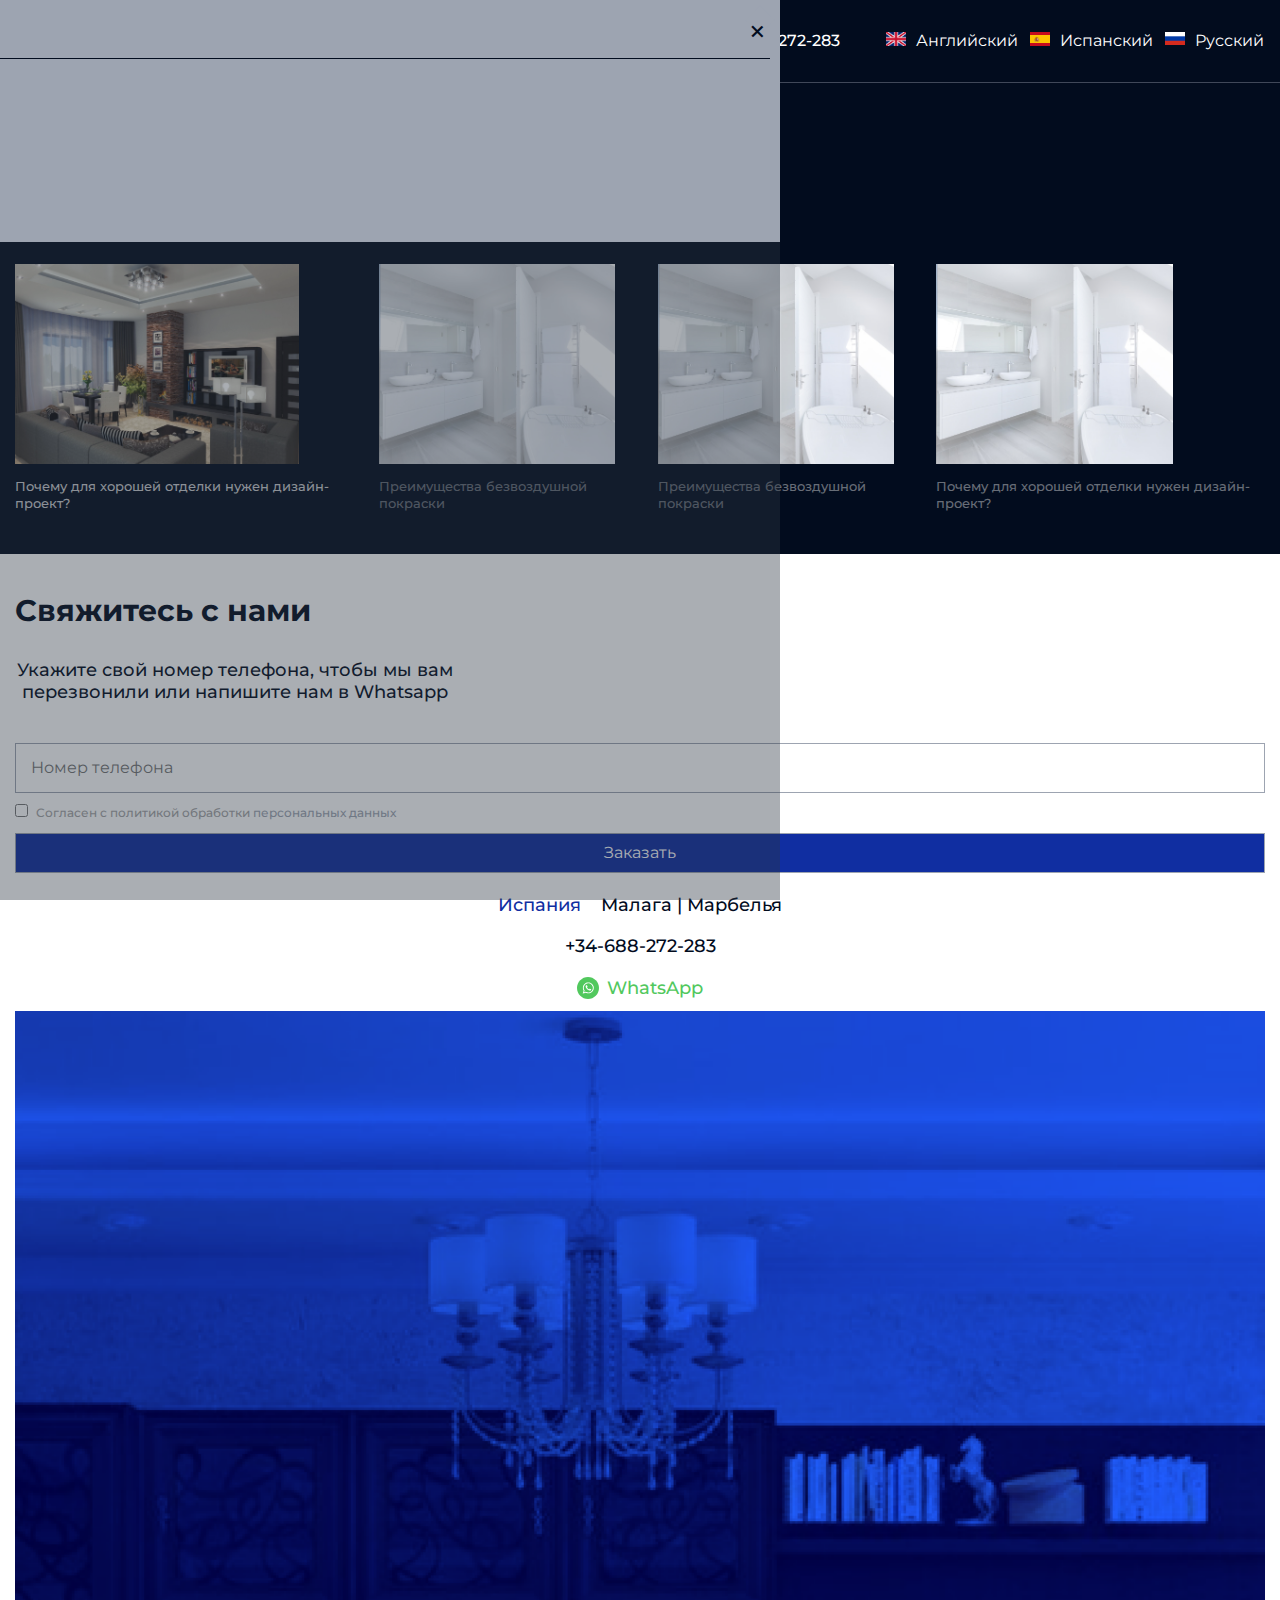
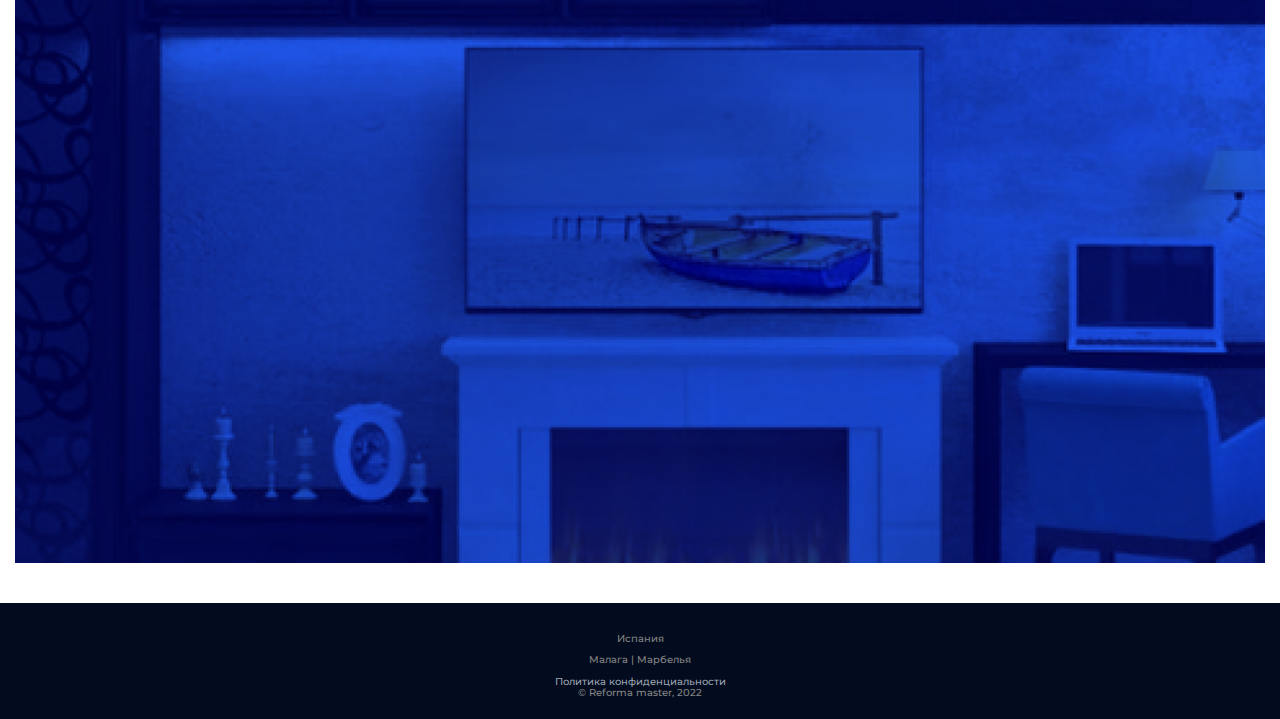
==== commit 4210361b: "Open modal" ====
--- a/index.html
+++ b/index.html
@@ -8,6 +8,7 @@
     <link rel="stylesheet" href="style/normalize.css">
     <link rel="stylesheet" href="style/style.css">
     <link rel="preconnect" href="https://fonts.googleapis.com">
+    <script defer src="js/js.js"></script>
 <link rel="preconnect" href="https://fonts.gstatic.com" crossorigin>
 <link href="https://fonts.googleapis.com/css2?family=Montserrat:wght@500;700&display=swap" rel="stylesheet"> 
     <title>Document</title>
@@ -18,7 +19,7 @@
         <div class="header-box">
             <div class="logo" src="image/burger.svg" alt=""></div>
             <button onclick="openModal()" class="header-burger-menu"></button>
-            <nav>
+            <nav> 
                 <ul class="header-list">
                     <li class="header-item">
                         <a href="#" class="header-link">Портфолио</a>
@@ -155,7 +156,7 @@
                             <p class="country"> Малага <span class="malaga">|</span> Марбелья</p>
                         </div>
                         <div class="copyright">
-                            <a class="copy" href="#" target="_blank" rel="noopener noreferrer">Политика конфиденциальности</span>
+                            <a class="copy" href="#" target="_blank" rel="noopener noreferrer">Политика конфиденциальности</a>
                             <span>&copy; Reforma master, 2022</span>
                         </div>
                     </div>
@@ -163,24 +164,30 @@
             </footer>
     </div>
     <!-- burger  -->
-    <div class="burger-menu">
-        <button onclick="cloceModal()" class="burger-cloce">+</button>
-    
-    <ul class="header-list-moby">
-        <li class="header-item">
-            <a href="#" class="header-link">Портфолио</a>
-        </li>
-        <li class="header-item">
-            <a href="#" class="header-link">Дизайн-проекты</a>
-        </li>
-        <li class="header-item">
-            <a href="#" class="header-link">Статьи</a>
-        </li>
-        <li class="header-item">
-            <a href="#" class="header-link">Контакты</a>
-        </li>
-    </ul> 
+    <div class="modal" id="modal">
+        <div class="burger-menu">
+            <div class="burger-menu-box">
+                <div class="logo logo-burger"></div>
+                <button onclick="closeModal()" class="burger-cloce">+</button>
+            </div>
+            
+        
+        <ul class="header-list-moby">
+            <li class="modal-item">
+                <a href="#" class="header-link modal-link">Портфолио</a>
+            </li>
+            <li class="modal-item">
+                <a href="#" class="header-link modal-link">Дизайн-проекты</a>
+            </li>
+            <li class="modal-item">
+                <a href="#" class="header-link modal-link">Статьи</a>
+            </li>
+            <li class="modal-item">
+                <a href="#" class="header-link modal-link">Контакты</a>
+            </li>
+        </ul> 
 
+        </div>
     </div>  
 </body>
 </html>--- a/style/style.css
+++ b/style/style.css
@@ -249,7 +249,8 @@
     background-size: cover;
     background-repeat: no-repeat;
     width: 100%;
-    height: 300px;
+    /* height: 300px; */
+    height: 90vw;
 }
 .btn {
     display: block;
@@ -292,6 +293,7 @@
     line-height: 22px;
     margin-top: 30px;
     margin-bottom: 40px;
+    text-align: center;
     color: #020C1E;
 }
 .contact-checks {
@@ -381,11 +383,61 @@
 .copy {
     display: block;
 }
+.modal {
+    position: fixed;
+    top: 0;
+    width: 100%;
+    left: -500px;
+    min-height: 100%;
+    background-color: rgba(43, 53, 65, 0.4);
+    transition: 0.4s;
+    z-index: 2;
+}
 .burger-menu {
-    display: none;
-}
-
-
+    /* display: none; */
+    display: block;
+    position: relative;
+    background-color: #9DA4B1;
+    color: #020C1E;
+    padding: 15px 10px;
+}
+.logo-burger {
+    opacity: 1;
+}
+.header-list-moby {
+    list-style: none;
+    padding-left: 0;
+    font-size: 14px;
+}
+.burger-menu-box {        
+    border-bottom: 1px solid #020C1E;
+    padding-bottom: 13px;
+}
+.modal-item {
+    margin-top: 20px;
+}
+.modal-link {
+    color: #020C1E;
+    font-size: 16px;    
+}
+.burger-cloce {
+    display: block;
+    transform: rotate(45deg);
+    border: none;
+    font-size: 34px;
+    position: absolute;
+    color: #020C1E;
+    background-color: #9DA4B1;
+    right: 10px;
+    top: 10px;
+    height: 20px;
+    width: 20px;
+}
+@media (min-width: 768px) {
+    .header {
+        opacity: 1;
+    }
+}
 @media (min-width: 800px) {
     .header-list {
         display: flex;
